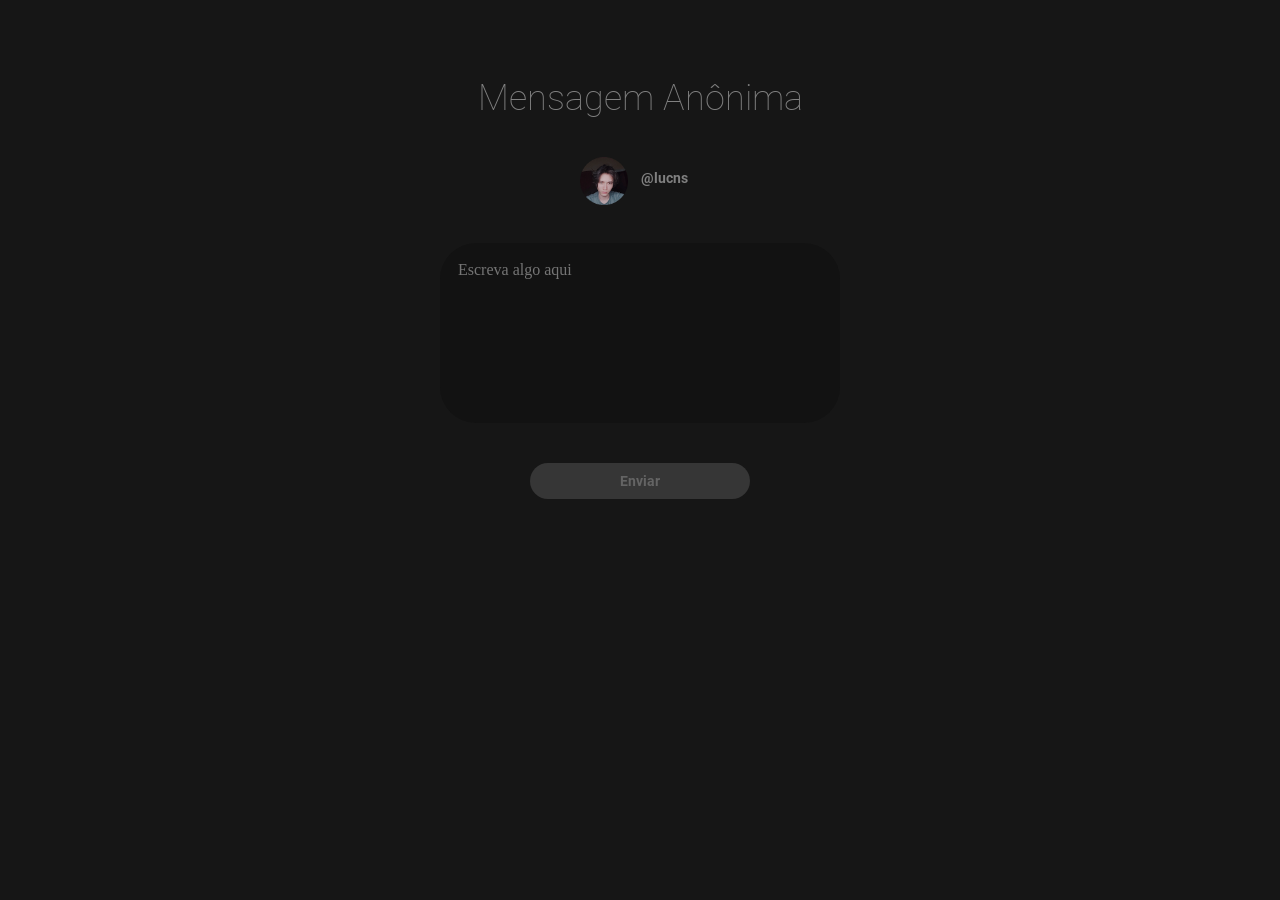
==== index.htm @ 7a2c62de "Add files via upload" ====
<html>
	<head>
		<meta http-equiv="content-type" content="text/html; charset=UTF-8">
        <meta charset="UTF-8">
        <meta name="viewport" content="width=device-width, initial-scale=1.0"> 
        <title>Login</title>
        <link rel="stylesheet" href="style.css">
		<script src="scripts.js"></script>
    </head>
    <body>
		<div class="div_root">
		    <div>
			    <div class="div_title">
				    <span class="span_title">Mensagem Anônima</span>
			    </div>
			    <div class="div_user">
					<img src="profile_image.png" alt="Imagem de perfil" style="float:left;width:48px;height:48px;">
				    <span class="span_name" id="span_name">@lucns</span>
			    </div>
		    </div>	
			<div class="div_content">
			    <form>
                    <div class="div_textarea">
						<textarea  type="text" id="textarea_message" class="textarea" placeholder="Escreva algo aqui"></textarea >
					</div>
                    <div class="div_button">
						<button id="button" class="button" type="button" onclick="makeAction()" disabled>Enviar</button>
					</div>
                </form>
			</div>
		</div>	
	</body>
</html>
---- style.css ----
@font-face {
  font-family: 'RobotoRegular';
  src: url('fonts/Roboto-Regular.ttf') format('truetype');
} 
@font-face {
  font-family: 'RobotoLight';
  src: url('fonts/Roboto-Light.ttf') format('truetype');
} 
@font-face {
  font-family: 'RobotoThin';
  src: url('fonts/Roboto-Thin.ttf') format('truetype');
} 
@font-face {
  font-family: 'RobotoBold';
  src: url('fonts/Roboto-Bold.ttf') format('truetype');
}

body {
    background-color: #161616;
    font-family: RobotoRegular;
	overflow-y: scroll;
	overflow-x: hidden;
	
	-webkit-user-select: none;
    -khtml-user-select: none;
    -moz-user-select: -moz-none;
    -o-user-select: none;
    user-select: none;
}

.div_root {	
    width: 100%;
    height: 100%;
    position: absolute;
    top:0;
    left:0;
}

.div_title {	
    display: flex;
    justify-content: center;
    margin-top: 5%;
}

.div_user {
    width: 100%;
    display: flex;
    justify-content: center;
    margin-top: 2%;
}

.span_name {
    color: #808080;
	font-size: 14px;
    margin: 1%;
	font-family: RobotoBold;
}

.span_title {
    color: #808080;
	font-size: 36px;
    margin-top: 1%;
    margin-bottom: 1%;
	font-family: RobotoThin;
}

.div_content {
    width: 100%;
    display: flex;
    justify-content: center;
    margin-top: 2%;
}

.div_textarea {
    margin-top:12px;
}

.textarea {
  width: 400px;
  height: 180px; 
  text-align: left;
  padding-left:18px;
  padding-top:18px;
  padding-bottom:18px;
  padding-right: 18px;
  text-align: top;
  text-decoration: none;
  box-sizing: border-box;
  border: 0;
  border-radius: 36px;
  background-color: #121212;
  color: #909090;
  font-size: 16px;
  resize: none;
  transition-duration: 0.25s;
  font-family: RobotoLight;
}

.textarea:hover {
  background-color: #181818;
  transition-duration: 0.5s;
}

.textarea:focus {
  background-color: #242424;
  outline: none;
}

.div_button {
    display: flex;
    justify-content: center;
    margin-top: 10%;
}

.button {
	width: 220px;
	height: 36px;
	background-color: #26baff;
	border: none;
	border-radius: 18px;
	color: #f0f0f0;
	text-align: center;
	text-decoration: none;
	font-size: 14px;
    font-family: RobotoBold;
}

.button:hover {
	color: #ffffff;
	background-color: #03fcdb;
	transition-duration: 0.25s;
    font-family: RobotoBold;
}

.button:active {
	color: #70b0db;
	background-color: #3376a3;
	transition-duration: 0.1s;
    font-family: RobotoBold;
}

.button:disabled,
.button.disabled {
  color:#646464;
  background-color: #363636;
  font-family: RobotoBold;
}

.div_item a {
	text-decoration:none;
}

.div.Title { 
    font-family: RobotoThin;
}
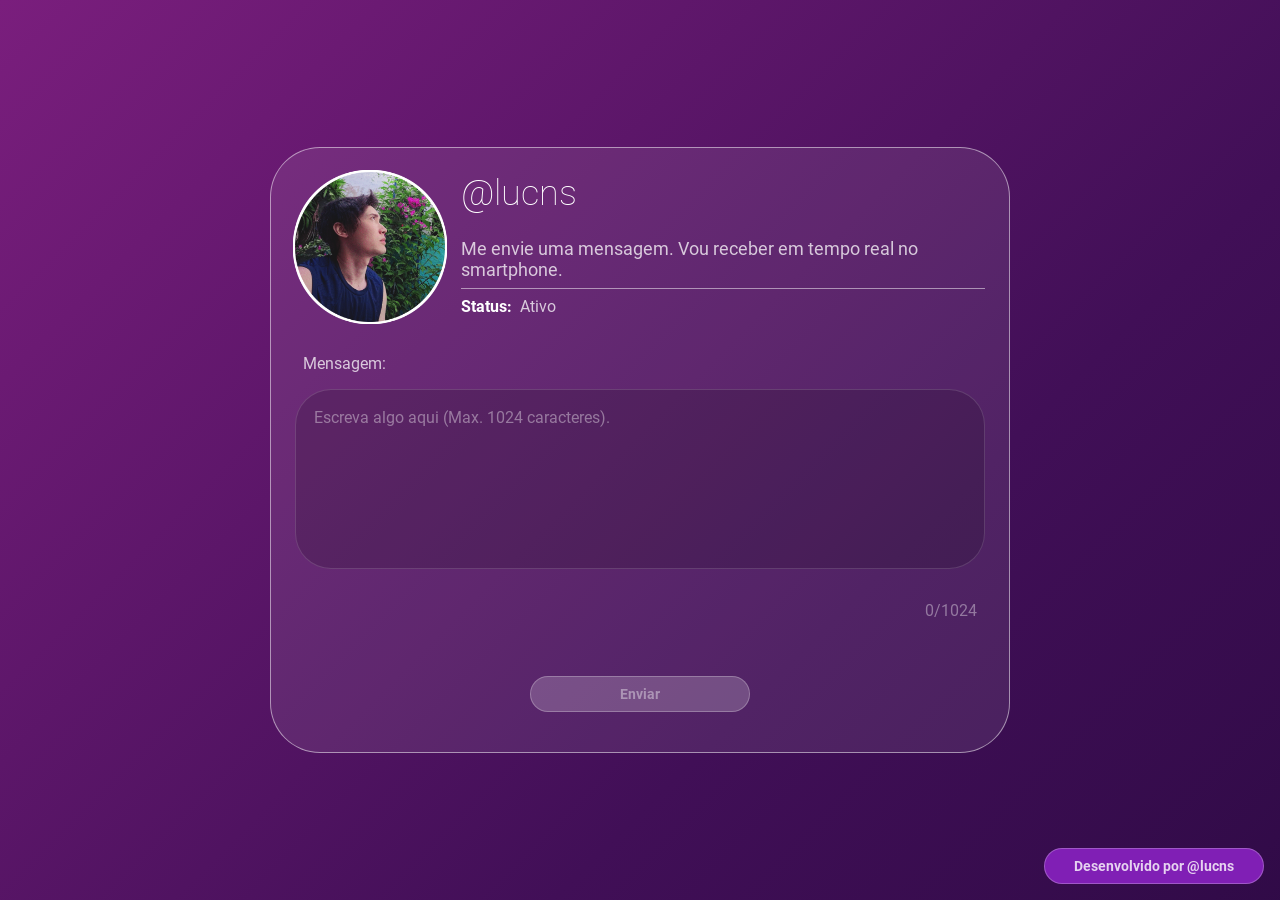
==== commit 0eec3720: "Recovered" ====
--- a/index.htm
+++ b/index.htm
@@ -1,34 +1,56 @@
 <html>
-	<head>
-		<meta http-equiv="content-type" content="text/html; charset=UTF-8">
-        <meta charset="UTF-8">
-        <meta name="viewport" content="width=device-width, initial-scale=1.0"> 
-        <title>Login</title>
-        <link rel="stylesheet" href="style.css">
-		<script src="scripts.js"></script>
-    </head>
-    <body>
-		<div class="div_root">
-		    <div>
-			    <div class="div_title">
-				    <span class="span_title">Mensagem Anônima</span>
-			    </div>
-			    <div class="div_user">
-					<img src="profile_image.png" alt="Imagem de perfil" style="float:left;width:48px;height:48px;">
-				    <span class="span_name" id="span_name">@lucns</span>
-			    </div>
-		    </div>	
-			<div class="div_content">
-			    <form>
-                    <div class="div_textarea">
-						<textarea  type="text" id="textarea_message" class="textarea" placeholder="Escreva algo aqui"></textarea >
+
+<head>
+	<meta http-equiv="content-type" content="text/html; charset=UTF-8">
+	<meta charset="UTF-8">
+	<meta name="viewport" content="width=device-width, initial-scale=1.0">
+	<title>@lucns - Enviar mensagem</title>
+	<link rel="icon" type="image/png" href="images/favicon.png">
+	<link rel="stylesheet" href="interfaces/style.css">
+	<script src="interfaces/scripts.js"></script>
+</head>
+
+<body>
+	<div class="div_root">
+		<div class="div_card">
+			<div class="horizontal_align_items">
+				<img src="images/lucns.png" alt="Imagem de perfil" class="profile_image">
+				<div class="margin_horizontal_16">
+					<p class="user_name">@lucns</p>
+					<p class="user_description">Me envie uma mensagem. Vou receber em tempo real no smartphone.</p>
+					<div class="divider margin_top_8"></div>
+					<div class="horizontal_align_items margin_top_8">
 					</div>
-                    <div class="div_button">
-						<button id="button" class="button" type="button" onclick="makeAction()" disabled>Enviar</button>
+					<div class="horizontal_align_items">
+						<p class="text_bold">Status:</p>
+						<div class="margin_left_8">
+							<p class="text_regular margin_left_8">Ativo</p>
+						</div>
 					</div>
-                </form>
+				</div>
 			</div>
-		</div>	
-	</body>
-</html>
-			+			<div class="margin_top_32">
+				<form>
+					<div class="div_textarea">
+						<div class="margin_left_8">
+							<p class="text_regular margin_left_8">Mensagem:</p>
+						</div>
+						<div class="margin_top_16"><textarea type="text" id="textarea_message" maxlength="1024"
+								placeholder="Escreva algo aqui (Max. 1024 caracteres)."></textarea></div>
+						<div class="div_counter margin_top_16 margin_right_8">
+							<p id="text_counter" class="text_counter">0/1024</p>
+						</div>
+					</div>
+					<div class="div_button">
+						<button id="button" type="button" disabled>Enviar</button>
+					</div>
+				</form>
+			</div>
+		</div>
+		<div class="bottom_right_overlay">
+			<button id="button_dev" class="button_dev" type="button">Desenvolvido por @lucns</button>
+		</div>
+	</div>
+</body>
+
+</html>
--- a/interfaces/style.css
+++ b/interfaces/style.css
@@ -0,0 +1,280 @@
+@font-face {
+	font-family: 'RobotoRegular';
+	src: url('../fonts/Roboto-Regular.ttf') format('truetype');
+}
+
+@font-face {
+	font-family: 'RobotoThin';
+	src: url('../fonts/Roboto-Thin.ttf') format('truetype');
+}
+
+@font-face {
+	font-family: 'RobotoBold';
+	src: url('../fonts/Roboto-Bold.ttf') format('truetype');
+}
+
+body {
+	background: linear-gradient(-45deg, #100638, #200638, #410f57, #7a1e7d);
+	background-size: 200% 200%;
+	animation: gradient 30s ease infinite;
+}
+
+@keyframes gradient {
+	0% {
+		background-position: 0% 50%;
+	}
+
+	50% {
+		background-position: 100% 50%;
+	}
+
+	100% {
+		background-position: 0% 50%;
+	}
+}
+
+.margin_left_8 {
+	margin-left: 8px;
+}
+
+.margin_right_8 {
+	margin-right: 8px;
+}
+
+.margin_top_8 {
+	margin-top: 8px;
+}
+
+.margin_top_16 {
+	margin-top: 16px;
+}
+
+.margin_top_32 {
+	margin-top: 32px;
+}
+
+.margin_horizontal_16 {
+	margin-left: 16px;
+}
+
+.div_root {
+	width: 100%;
+	height: 100%;
+}
+
+.div_card {
+	background: #ffffff16;
+	border-radius: 50px;
+	padding: 24px;
+	position: absolute;
+	left: 50%;
+	top: 50%;
+	-webkit-transform: translate(-50%, -50%);
+	transform: translate(-50%, -50%);
+	border-style: solid;
+	border-width: 1px;
+	border-color: rgba(255, 255, 255, 0.5);
+	transition: 0.2s ease;
+}
+
+.div_card:hover {
+	transform: translate(-50%, -50%) scale(1.005);
+	background: #ffffff24;
+}
+
+.divider {
+	width: 100%;
+	height: 1px;
+	background: #ffffff80;
+}
+
+.horizontal_align_items {
+	display: flex;
+	align-items: stretch;
+}
+
+.profile_image {
+	float: left;
+	width: 150px;
+	height: 150px;
+	filter: drop-shadow(2px 0px 0px #fff) drop-shadow(-2px 0px 0px #fff) drop-shadow(0px 2px 0px #fff) drop-shadow(0px -2px 0px #fff);
+}
+
+.user_name {
+	margin: 0px;
+	color: #fff;
+	font-family: RobotoThin;
+	font-size: 36px;
+}
+
+.user_description {
+	margin-top: 24px;
+	margin-bottom: 0px;
+	color: rgba(255, 255, 255, 0.75);
+	font-family: RobotoRegular;
+	font-size: 18px;
+}
+
+.text_counter {
+	color: #ffffff64;
+	font-family: RobotoRegular;
+}
+
+.text_regular {
+	margin: 0px;
+	color: rgba(255, 255, 255, 0.75);
+	font-family: RobotoRegular;
+	font-size: 16px;
+}
+
+.text_regular_red {
+	margin: 0px;
+	color: rgba(0, 0, 0, 0.5);
+	font-family: RobotoRegular;
+	font-size: 16px;
+}
+
+.text_bold {
+	margin: 0px;
+	color: #fff;
+	font-family: RobotoBold;
+	font-size: 16px;
+}
+
+.div_textarea {
+	margin-top: 12px;
+}
+
+textarea {
+	width: 690px;
+	height: 180px;
+	text-align: left;
+	padding-left: 18px;
+	padding-top: 18px;
+	padding-bottom: 18px;
+	padding-right: 18px;
+	text-align: top;
+	text-decoration: none;
+	box-sizing: border-box;
+	border: none;
+	border-radius: 18px;
+	border-style: solid;
+	border-width: 1px;
+	border-color: #ffffff24;
+	border-radius: 36px;
+	background-color: #00000024;
+	color: #ffffff;
+	font-size: 16px;
+	resize: none;
+	transition-duration: 0.25s;
+	font-family: RobotoRegular;
+}
+
+textarea::placeholder {
+	color: #ffffff64;
+}
+
+textarea:hover {
+	background-color: #00000036;
+	transition-duration: 0.5s;
+}
+
+textarea:focus {
+	background-color: #00000048;
+	outline: none;
+}
+
+textarea:disabled,
+textarea.disabled {
+	color: #ffffff80;
+	background: #00000016;
+}
+
+.div_counter {
+	display: flex;
+	justify-content: flex-end;
+}
+
+.div_button {
+	display: flex;
+	justify-content: center;
+	margin-top: 40px;
+}
+
+button {
+	width: 220px;
+	height: 36px;
+	background: linear-gradient(144deg, #801fb5, #671fb5);
+	color: #ffffffcc;
+	text-align: center;
+	text-decoration: none;
+	font-size: 14px;
+	font-family: RobotoBold;
+	border: none;
+	border-radius: 18px;
+	border-style: solid;
+	border-width: 1px;
+	border-color: rgba(255, 255, 255, 0.25);
+	cursor: pointer;
+	transition-duration: 0.25s;
+}
+
+button:hover {
+	color: #ffffff;
+	background: linear-gradient(144deg, #9b25db, #7724d1);
+	font-family: RobotoBold;
+	transition-duration: 0.25s;
+}
+
+button:active {
+	color: #ffffff;
+	background: linear-gradient(270deg, #b733ff, #8b2ef0);
+	transition-duration: 0.5s;
+	font-family: RobotoBold;
+}
+
+button:disabled,
+button.disabled {
+	color: #ffffff64;
+	background: #ffffff32;
+	font-family: RobotoBold;
+}
+
+.bottom_right_overlay {
+	position: absolute;
+	bottom: 16px;
+	right: 16px;
+	z-index: 10;
+}
+
+.button_dev {
+	width: 220px;
+	height: 36px;
+	background: #801fb5;
+	border: none;
+	border-radius: 18px;
+	color: #ffffffcc;
+	text-align: center;
+	text-decoration: none;
+	font-size: 14px;
+	font-family: RobotoBold;
+	border-style: solid;
+	border-width: 1px;
+	border-color: rgba(255, 255, 255, 0.25);
+	cursor: pointer;
+	transition-duration: 0.25s;
+}
+
+.button_dev:hover {
+	color: #ffffff;
+	background: #9b25db;
+	font-family: RobotoBold;
+	transition-duration: 0.25s;
+}
+
+.button_dev:active {
+	color: #ffffff;
+	background: #6715bf;
+	transition-duration: 0.5s;
+	font-family: RobotoBold;
+}
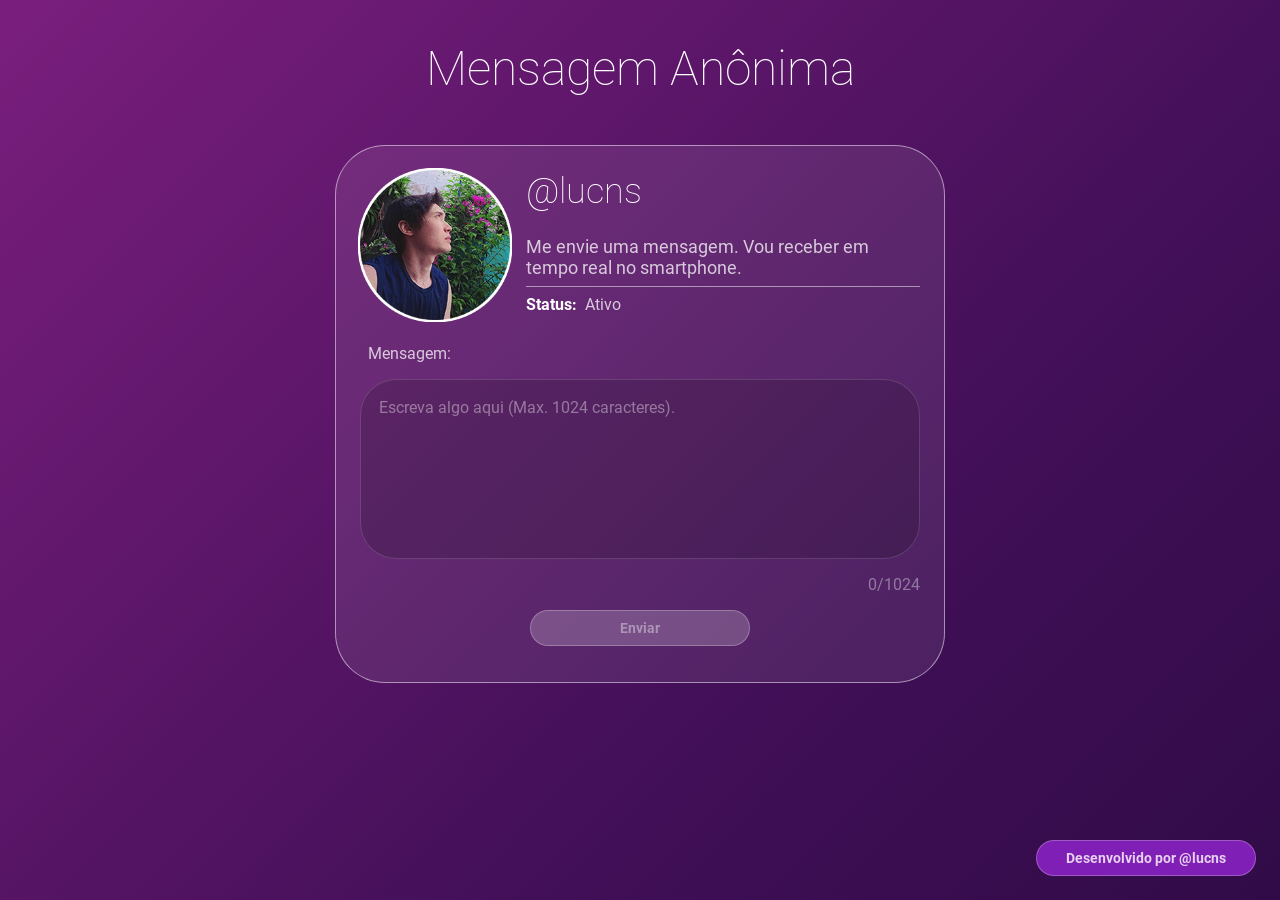
==== commit c1e946cd: "Refatoracao" ====
--- a/index.htm
+++ b/index.htm
@@ -12,16 +12,17 @@
 
 <body>
 	<div class="div_root">
+		<span class="span_title">Mensagem Anônima</span>
 		<div class="div_card">
-			<div class="horizontal_align_items">
+			<div class="center_horizontal">
 				<img src="images/lucns.png" alt="Imagem de perfil" class="profile_image">
-				<div class="margin_horizontal_16">
+				<div class="div_information">
 					<p class="user_name">@lucns</p>
 					<p class="user_description">Me envie uma mensagem. Vou receber em tempo real no smartphone.</p>
-					<div class="divider margin_top_8"></div>
-					<div class="horizontal_align_items margin_top_8">
+					<div class="divider"></div>
+					<div class="margin_top_8">
 					</div>
-					<div class="horizontal_align_items">
+					<div class="div_status">
 						<p class="text_bold">Status:</p>
 						<div class="margin_left_8">
 							<p class="text_regular margin_left_8">Ativo</p>
@@ -29,23 +30,30 @@
 					</div>
 				</div>
 			</div>
-			<div class="margin_top_32">
-				<form>
-					<div class="div_textarea">
-						<div class="margin_left_8">
-							<p class="text_regular margin_left_8">Mensagem:</p>
-						</div>
-						<div class="margin_top_16"><textarea type="text" id="textarea_message" maxlength="1024"
-								placeholder="Escreva algo aqui (Max. 1024 caracteres)."></textarea></div>
-						<div class="div_counter margin_top_16 margin_right_8">
-							<p id="text_counter" class="text_counter">0/1024</p>
+
+			<form>
+				<div class="div_textarea">
+					<div class="margin_left_8 margin_top_16">
+						<p class="text_regular">Mensagem:</p>
+					</div>
+					<div class="margin_top_16"><textarea type="text" id="textarea_message" maxlength="1024"
+							placeholder="Escreva algo aqui (Max. 1024 caracteres)."></textarea></div>
+					<div class="div_counter margin_right_8">
+						<p id="text_counter" class="text_counter">0/1024</p>
+					</div>
+				</div>
+				<div class="div_root_button">
+					<div id="div_loading" class="div_loading center_horizontal">
+						<div class="loader"></div>
+						<div class="margin_left_16 margin_top_8">
+							<p class="text_sending">Enviando...</p>
 						</div>
 					</div>
-					<div class="div_button">
+					<div class="center_horizontal div_button">
 						<button id="button" type="button" disabled>Enviar</button>
 					</div>
-				</form>
-			</div>
+				</div>
+			</form>
 		</div>
 		<div class="bottom_right_overlay">
 			<button id="button_dev" class="button_dev" type="button">Desenvolvido por @lucns</button>
--- a/interfaces/style.css
+++ b/interfaces/style.css
@@ -37,40 +37,52 @@
 	margin-left: 8px;
 }
 
-.margin_right_8 {
-	margin-right: 8px;
+.margin_left_16 {
+	margin-left: 16px;
+}
+
+.margin_top_16 {
+	margin-top: 16px;
 }
 
 .margin_top_8 {
 	margin-top: 8px;
 }
 
-.margin_top_16 {
-	margin-top: 16px;
-}
-
-.margin_top_32 {
-	margin-top: 32px;
-}
-
-.margin_horizontal_16 {
+.center_horizontal {
+	display: flex;
+	justify-content: center;
+}
+
+.div_information {
 	margin-left: 16px;
 }
 
 .div_root {
 	width: 100%;
 	height: 100%;
+	gap: 48px;
+	display: flex;
+	flex-direction: column;
+	position: relative;
+	align-items: center;
+	/* center horizontal */
+	/* justify-content: center; /* center vertical */
+}
+
+.span_title {
+	color: #fff;
+	font-size: 48px;
+	font-family: RobotoThin;
+	margin-top: 32px;
 }
 
 .div_card {
+	width: 80vw;
+	max-width: 560px;
 	background: #ffffff16;
 	border-radius: 50px;
 	padding: 24px;
-	position: absolute;
-	left: 50%;
-	top: 50%;
-	-webkit-transform: translate(-50%, -50%);
-	transform: translate(-50%, -50%);
 	border-style: solid;
 	border-width: 1px;
 	border-color: rgba(255, 255, 255, 0.5);
@@ -78,19 +90,15 @@
 }
 
 .div_card:hover {
-	transform: translate(-50%, -50%) scale(1.005);
+	transform: scale(1.005);
 	background: #ffffff24;
 }
 
 .divider {
+	margin-top: 8px;
 	width: 100%;
 	height: 1px;
 	background: #ffffff80;
-}
-
-.horizontal_align_items {
-	display: flex;
-	align-items: stretch;
 }
 
 .profile_image {
@@ -115,6 +123,10 @@
 	font-size: 18px;
 }
 
+.div_status {
+	display: flex;
+}
+
 .text_counter {
 	color: #ffffff64;
 	font-family: RobotoRegular;
@@ -142,11 +154,11 @@
 }
 
 .div_textarea {
-	margin-top: 12px;
+	margin-top: 24px;
 }
 
 textarea {
-	width: 690px;
+	width: 100%;
 	height: 180px;
 	text-align: left;
 	padding-left: 18px;
@@ -195,12 +207,6 @@
 	justify-content: flex-end;
 }
 
-.div_button {
-	display: flex;
-	justify-content: center;
-	margin-top: 40px;
-}
-
 button {
 	width: 220px;
 	height: 36px;
@@ -216,20 +222,17 @@
 	border-width: 1px;
 	border-color: rgba(255, 255, 255, 0.25);
 	cursor: pointer;
-	transition-duration: 0.25s;
 }
 
 button:hover {
 	color: #ffffff;
 	background: linear-gradient(144deg, #9b25db, #7724d1);
 	font-family: RobotoBold;
-	transition-duration: 0.25s;
 }
 
 button:active {
 	color: #ffffff;
 	background: linear-gradient(270deg, #b733ff, #8b2ef0);
-	transition-duration: 0.5s;
 	font-family: RobotoBold;
 }
 
@@ -277,4 +280,67 @@
 	background: #6715bf;
 	transition-duration: 0.5s;
 	font-family: RobotoBold;
+}
+
+.div_root_button {
+	position: relative;
+}
+
+.div_button {
+	position: absolute;
+	top: 0;
+	left: 0;
+	width: 100%;
+	height: 36px;
+	display: flex;
+	justify-content: center;
+	align-items: center;
+	z-index: 10;
+}
+
+.text_sending {
+	margin: 0px;
+	color: #ffffffcc;
+	font-size: 20px;
+	font-family: RobotoRegular;
+}
+
+.div_loading {
+	visibility: hidden;
+}
+
+.loader {
+	width: 60px;
+	aspect-ratio: 2;
+	--_g: no-repeat radial-gradient(circle closest-side, #9b25db 90%, #0000);
+	background:
+		var(--_g) 0% 50%,
+		var(--_g) 50% 50%,
+		var(--_g) 100% 50%;
+	background-size: calc(100%/3) 50%;
+	animation: l3 1s infinite linear;
+}
+
+@keyframes l3 {
+	20% {
+		background-position: 0% 0%, 50% 50%, 100% 50%
+	}
+
+	40% {
+		background-position: 0% 100%, 50% 0%, 100% 50%
+	}
+
+	60% {
+		background-position: 0% 50%, 50% 100%, 100% 0%
+	}
+
+	80% {
+		background-position: 0% 50%, 50% 50%, 100% 100%
+	}
+}
+
+@media (max-width: 480px) {
+	.span_title {
+		font-size: 10vw;
+	}
 }
